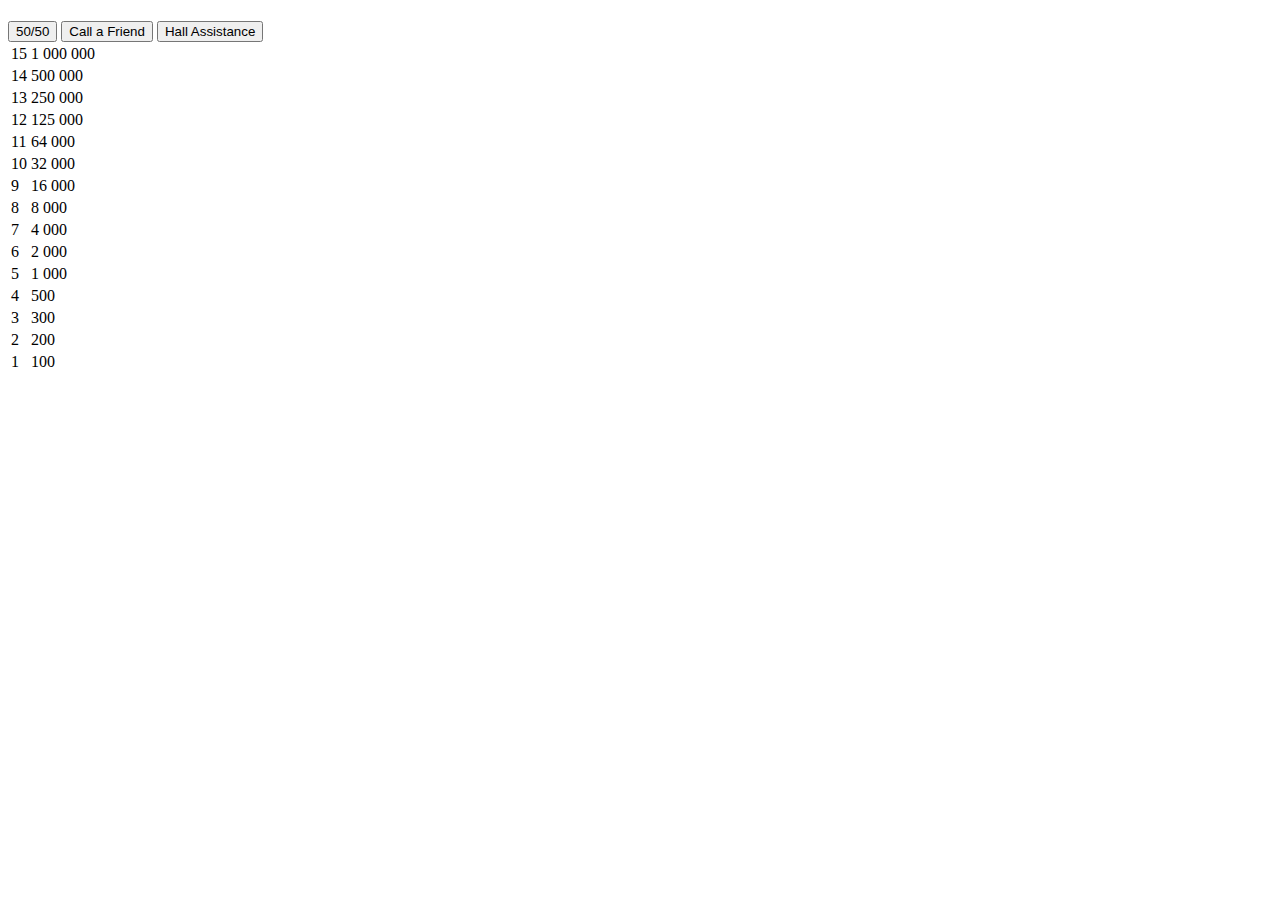
==== game.html @ 78b71aa6 "updated and improved  50/50 lifeline button" ====
<!DOCTYPE html>
<html lang="en">
<head>
    <meta charset="UTF-8">
    <meta name="viewport" content="width=device-width, initial-scale=1.0">
    <link rel="stylesheet" type="text/css" href="style.css">
    <title>Millionaire Game</title>
</head>
<body>
    
    <h1 id="question"></h1>
    <h2 id="choices"></h2>
    <button onclick="useFiftyFifty()">50/50</button>
    <button onclick="callAFriend()">Call a Friend</button>
    <button class="hint" onclick="getHallAssistance()">Hall Assistance</button>

    <table>
        <tr class="tr">
          <td>15</td><td>1 000 000</td>
        </tr>
        <tr>
          <td>14</td><td>500 000</td>
        </tr>
        <tr>
          <td>13</td><td>250 000</td>
        </tr>
        <tr>
          <td>12</td><td>125 000</td>
        </tr>
        <tr>
          <td>11</td><td>64 000</td>
        </tr>
        <tr class="tr">
          <td>10</td><td>32 000</td>
        </tr>
        <tr>
          <td>9</td><td>16 000</td>
        </tr>
        <tr>
          <td>8</td><td>8 000</td>
        </tr>
        <tr>
          <td>7</td><td>4 000</td>
        </tr>
        <tr>
          <td>6</td><td>2 000</td>
        </tr>
        <tr class="tr">
          <td>5</td><td>1 000</td>
        </tr>
        <tr>
          <td>4</td><td>500</td>
        </tr>
        <tr>
          <td>3</td><td>300</td>
        </tr>
        <tr>
          <td>2</td><td>200</td>
        </tr>	        	  	  
        <tr>
          <td>1</td><td>100</td>
        </tr>
      </table>
      <script src="script.js"></script>
</body>
</html>
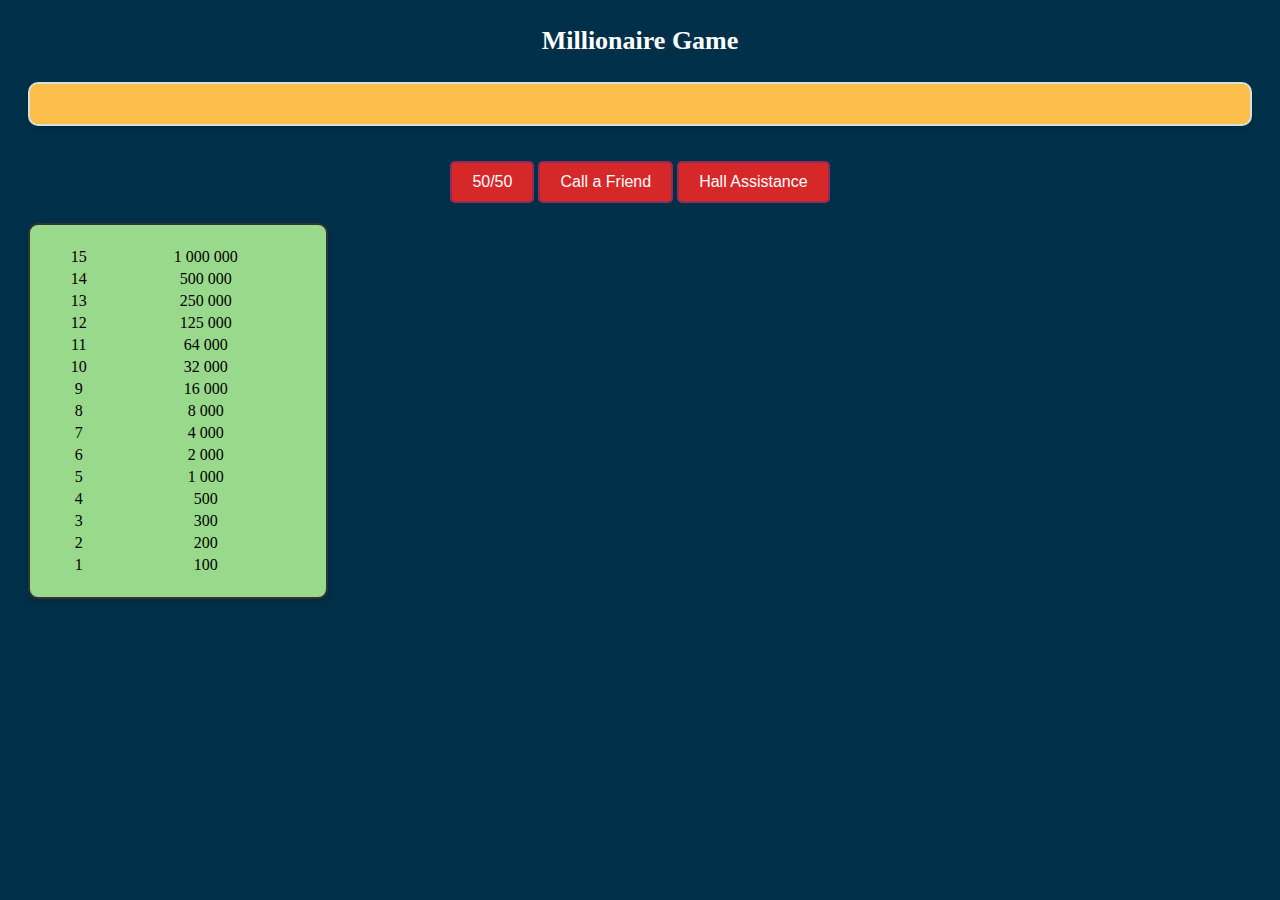
==== commit 52895385: "Updated HTML pages and JS code" ====
--- a/game.html
+++ b/game.html
@@ -1,66 +1,85 @@
 <!DOCTYPE html>
 <html lang="en">
 <head>
-    <meta charset="UTF-8">
-    <meta name="viewport" content="width=device-width, initial-scale=1.0">
-    <link rel="stylesheet" type="text/css" href="style.css">
-    <title>Millionaire Game</title>
+  <meta charset="UTF-8">
+  <meta name="viewport" content="width=device-width, initial-scale=1.0">
+  <link rel="stylesheet" type="text/css" href="assets/css/style.css">
+  <title>Millionaire Game</title>
 </head>
 <body>
-    
-    <h1 id="question"></h1>
-    <h2 id="choices"></h2>
-    <button onclick="useFiftyFifty()">50/50</button>
-    <button onclick="callAFriend()">Call a Friend</button>
-    <button class="hint" onclick="getHallAssistance()">Hall Assistance</button>
+    <header>
+        <h3>Millionaire Game</h3>
+      </header>
 
-    <table>
-        <tr class="tr">
-          <td>15</td><td>1 000 000</td>
-        </tr>
-        <tr>
-          <td>14</td><td>500 000</td>
-        </tr>
-        <tr>
-          <td>13</td><td>250 000</td>
-        </tr>
-        <tr>
-          <td>12</td><td>125 000</td>
-        </tr>
-        <tr>
-          <td>11</td><td>64 000</td>
-        </tr>
-        <tr class="tr">
-          <td>10</td><td>32 000</td>
-        </tr>
-        <tr>
-          <td>9</td><td>16 000</td>
-        </tr>
-        <tr>
-          <td>8</td><td>8 000</td>
-        </tr>
-        <tr>
-          <td>7</td><td>4 000</td>
-        </tr>
-        <tr>
-          <td>6</td><td>2 000</td>
-        </tr>
-        <tr class="tr">
-          <td>5</td><td>1 000</td>
-        </tr>
-        <tr>
-          <td>4</td><td>500</td>
-        </tr>
-        <tr>
-          <td>3</td><td>300</td>
-        </tr>
-        <tr>
-          <td>2</td><td>200</td>
-        </tr>	        	  	  
-        <tr>
-          <td>1</td><td>100</td>
-        </tr>
-      </table>
-      <script src="script.js"></script>
+  <h1 id="question"></h1>
+  <h2 id="choices"></h2>
+  <button class="hint" onclick="useFiftyFifty()">50/50</button>
+  <button class="hint" onclick="callAFriend()">Call a Friend</button>
+  <button class="hint" onclick="getHallAssistance()">Hall Assistance</button>
+
+  <table>
+    <tr class="tr">
+      <td>15</td>
+      <td>1 000 000</td>
+    </tr>
+    <tr>
+      <td>14</td>
+      <td>500 000</td>
+    </tr>
+    <tr>
+      <td>13</td>
+      <td>250 000</td>
+    </tr>
+    <tr>
+      <td>12</td>
+      <td>125 000</td>
+    </tr>
+    <tr>
+      <td>11</td>
+      <td>64 000</td>
+    </tr>
+    <tr class="tr">
+      <td>10</td>
+      <td>32 000</td>
+    </tr>
+    <tr>
+      <td>9</td>
+      <td>16 000</td>
+    </tr>
+    <tr>
+      <td>8</td>
+      <td>8 000</td>
+    </tr>
+    <tr>
+      <td>7</td>
+      <td>4 000</td>
+    </tr>
+    <tr>
+      <td>6</td>
+      <td>2 000</td>
+    </tr>
+    <tr class="tr">
+      <td>5</td>
+      <td>1 000</td>
+    </tr>
+    <tr>
+      <td>4</td>
+      <td>500</td>
+    </tr>
+    <tr>
+      <td>3</td>
+      <td>300</td>
+    </tr>
+    <tr>
+      <td>2</td>
+      <td>200</td>
+    </tr>
+    <tr>
+      <td>1</td>
+      <td>100</td>
+    </tr>
+  </table>
+  <script src="script.js"></script>
 </body>
+
 </html>--- a/assets/css/style.css
+++ b/assets/css/style.css
@@ -0,0 +1,91 @@
+body {
+  background-color: #003049;
+  object-position: center;
+  text-align: center;
+  height: 200px;
+}
+
+h1 {
+  background-color: #fcbf49;
+  border: 2px solid #d8e2dc;
+  border-radius: 10px;
+  color: black;
+  padding: 20px;
+  margin: 20px;
+  box-shadow: 0 5px 10px rgba(0, 0, 0, 0.1);
+  text-align: center;
+  position: relative;
+}
+
+h3 {
+  color: white;
+  font-size: 26px;
+}
+
+#choices {
+  font-size: 18px;
+  display: grid;
+  grid-template-columns: repeat(2, 1fr);
+  gap: 10px;
+}
+
+button {
+  background-color: #f77f00;
+  color: black;
+  border: solid 2px #8f2d56;
+  padding: 10px 20px;
+  cursor: pointer;
+  border-radius: 5px;
+  font-size: 16px;
+}
+
+.hint {
+  background-color: #d62828;
+  color: white;
+  padding: 10px 20px;
+  cursor: pointer;
+  border-radius: 5px;
+}
+
+table {
+  background-color: #99d98c;
+  border: 2px solid #333;
+  border-radius: 10px;
+  padding: 20px;
+  margin: 20px;
+  box-shadow: 0 5px 10px rgba(0, 0, 0, 0.1);
+  text-align: center;
+  width: 300px;
+}
+
+tr.highlighted {
+  background-color: #bc4749;
+  color: #fff;
+}
+
+.start {
+  text-align: center;
+}
+
+.start form {
+  display: flex;
+  flex-direction: column;
+  align-items: center;
+}
+
+.start input {
+  margin-bottom: 10px;
+  padding: 8px;
+  border: solid 3px #fcbf49;
+}
+
+.begin {
+  background-color: #fcbf49;
+  color: black;
+  border: solid 2px #776B5D;
+  padding: 10px 20px;
+  cursor: pointer;
+  border-radius: 5px;
+  font-size: 16px;
+  text-decoration: none;
+}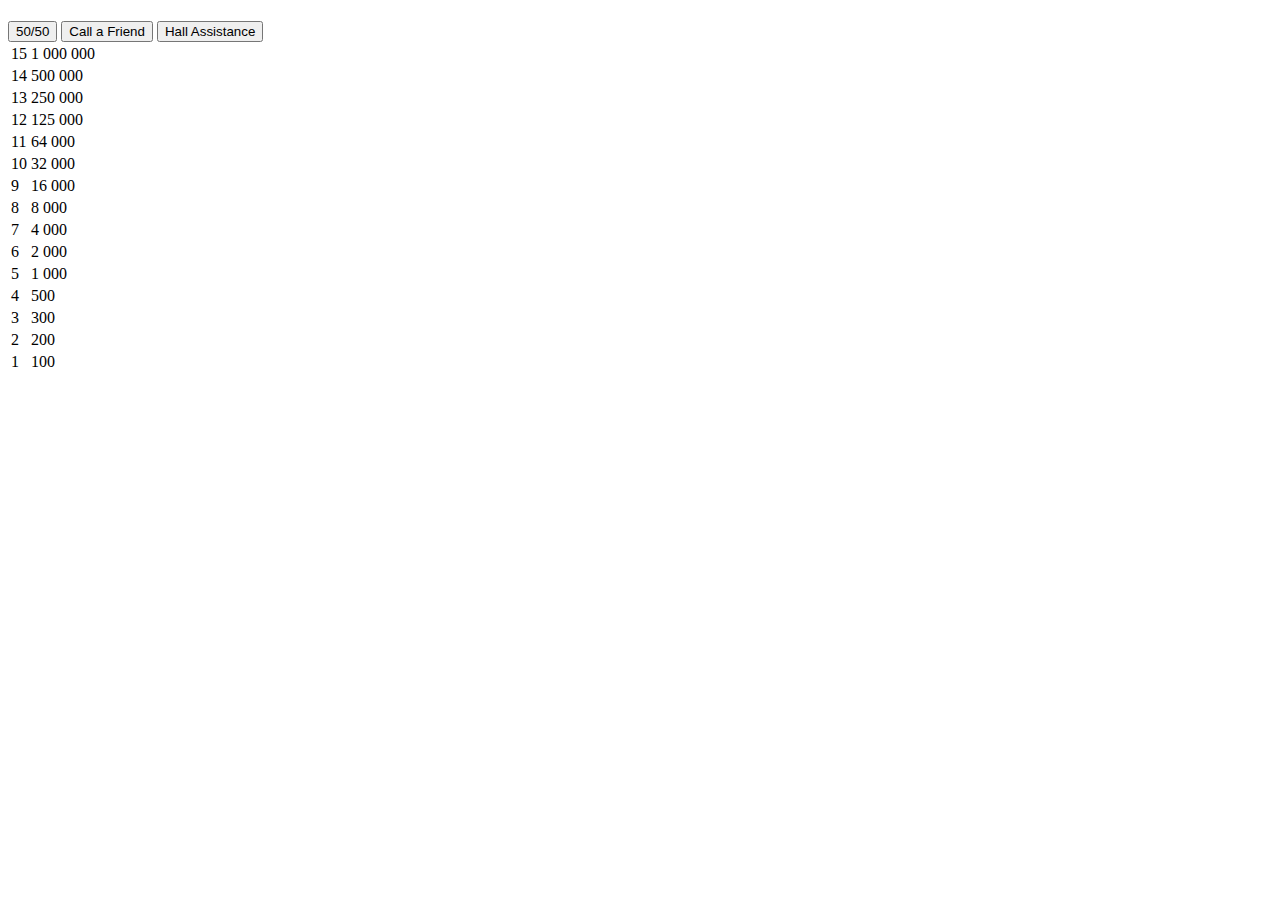
==== commit bc78bd54: "Styling added" ====
--- a/game.html
+++ b/game.html
@@ -3,20 +3,20 @@
 <head>
   <meta charset="UTF-8">
   <meta name="viewport" content="width=device-width, initial-scale=1.0">
-  <link rel="stylesheet" type="text/css" href="assets/css/style.css">
+  <link rel="stylesheet" type="text/css" href="style.css">
   <title>Millionaire Game</title>
 </head>
 <body>
-    <header>
-        <h3>Millionaire Game</h3>
-      </header>
-
+  <div class="container">
+  <div class="left-section">  
   <h1 id="question"></h1>
   <h2 id="choices"></h2>
   <button class="hint" onclick="useFiftyFifty()">50/50</button>
   <button class="hint" onclick="callAFriend()">Call a Friend</button>
   <button class="hint" onclick="getHallAssistance()">Hall Assistance</button>
+    </div>
 
+  <div class="table-section">
   <table>
     <tr class="tr">
       <td>15</td>
@@ -79,6 +79,8 @@
       <td>100</td>
     </tr>
   </table>
+    </div>
+    </div>
   <script src="script.js"></script>
 </body>
 
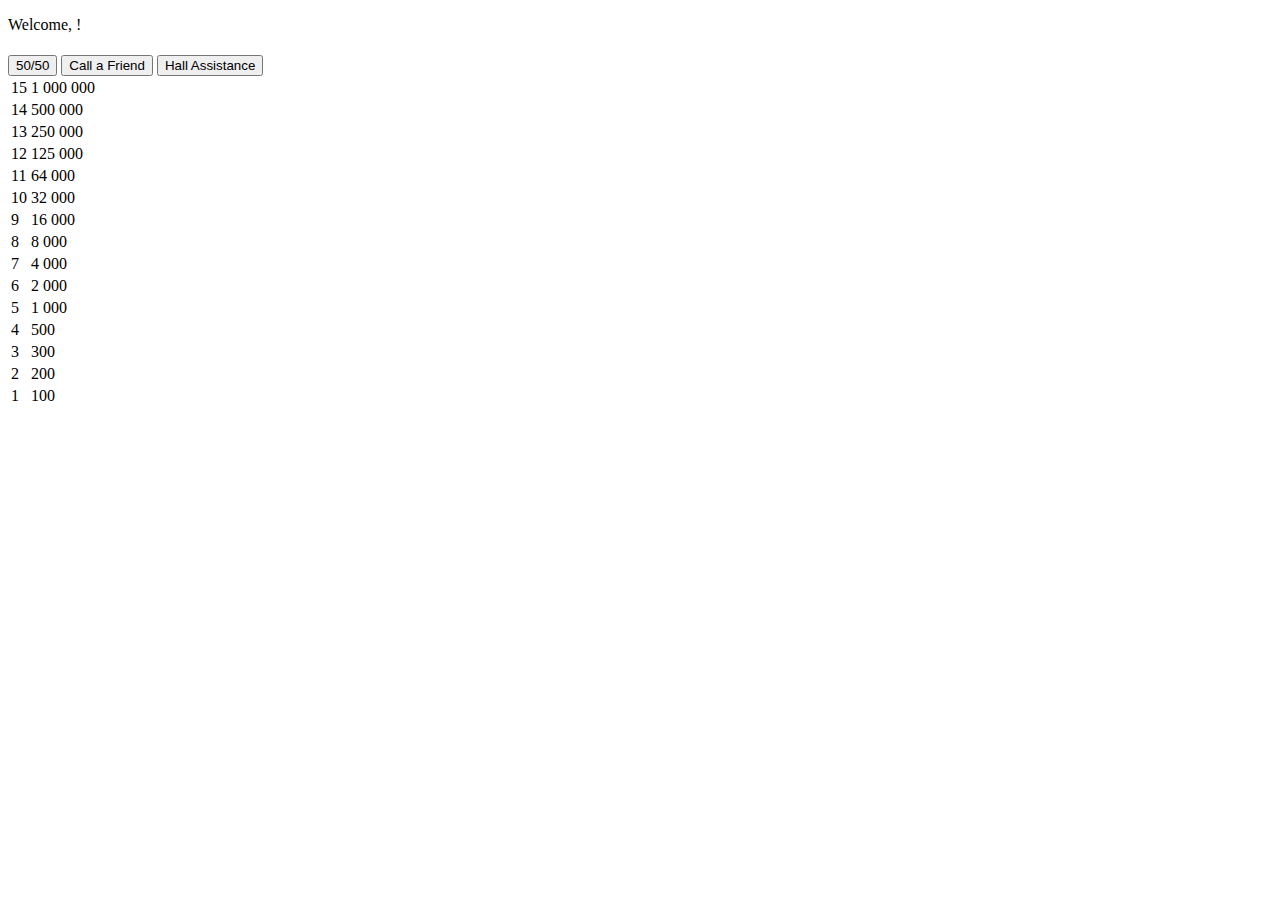
==== commit 0fecc72c: "Passing username as a URL parameter" ====
--- a/game.html
+++ b/game.html
@@ -7,6 +7,9 @@
   <title>Millionaire Game</title>
 </head>
 <body>
+  <header>
+    <p>Welcome, <span id="welcomeUsername"></span>!</p>
+  </header>
   <div class="container">
   <div class="left-section">  
   <h1 id="question"></h1>
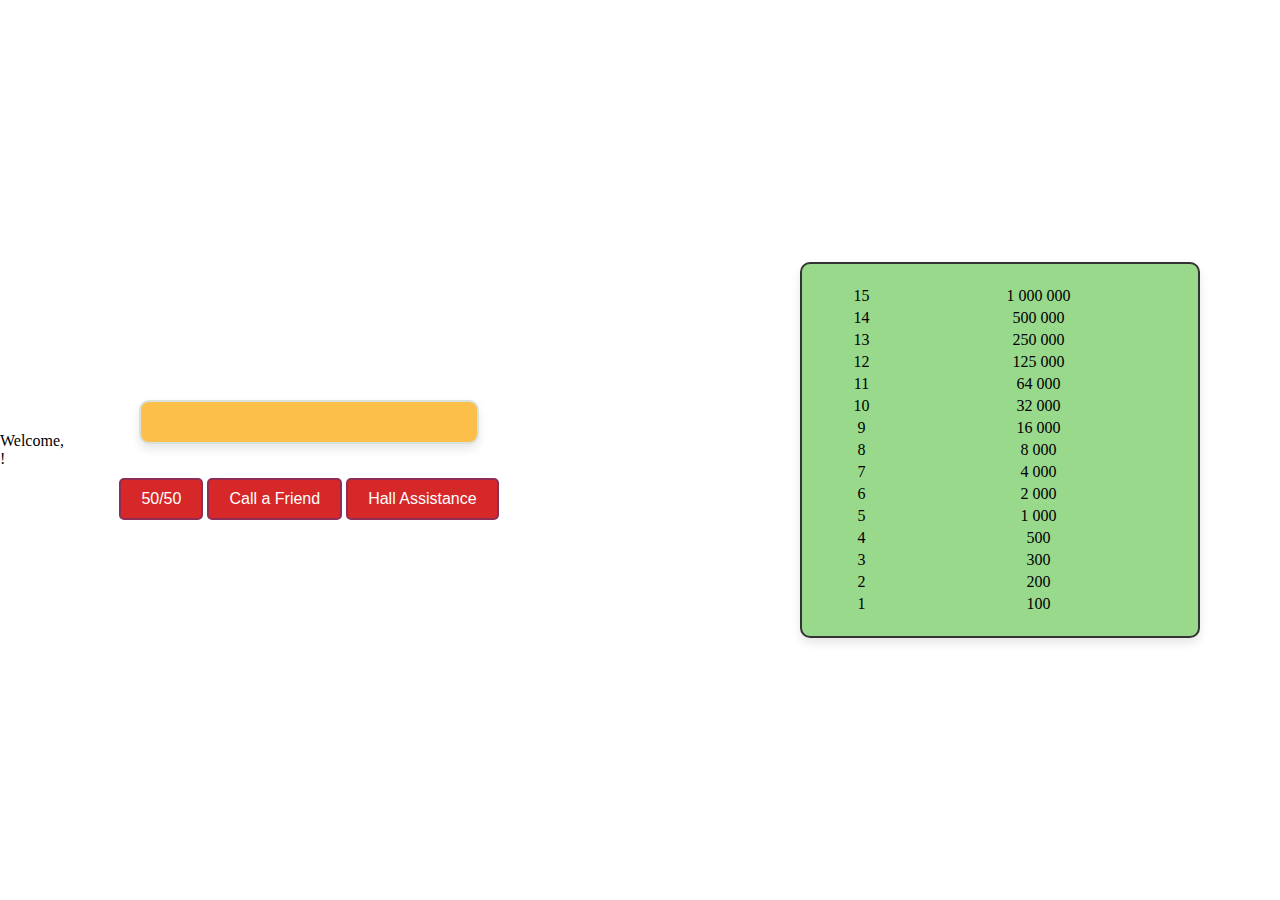
==== commit e4684b8c: "Update game.html" ====
--- a/game.html
+++ b/game.html
@@ -3,7 +3,7 @@
 <head>
   <meta charset="UTF-8">
   <meta name="viewport" content="width=device-width, initial-scale=1.0">
-  <link rel="stylesheet" type="text/css" href="style.css">
+  <link rel="stylesheet" type="text/css" href="assets/css/style.css">
   <title>Millionaire Game</title>
 </head>
 <body>
@@ -87,4 +87,4 @@
   <script src="script.js"></script>
 </body>
 
-</html>+</html>
--- a/assets/css/style.css
+++ b/assets/css/style.css
@@ -0,0 +1,118 @@
+body {
+  background: url('Who-Wants-to-be-a-millionaire.jpg') no-repeat center center fixed;
+  background-size: cover;
+  display: flex;
+  justify-content: space-between;
+  align-items: center;
+  height: 100vh;
+  margin: 0;
+}
+
+.container {
+  display: flex;
+  justify-content: space-between;
+  align-items: center;
+  width: 100%;
+}
+
+.table-section {
+  text-align: center;
+  margin-right: 60px;
+}
+
+.left-section {
+  text-align: center;
+  margin-left: 50px;
+}
+
+h1 {
+  background-color: #fcbf49;
+  border: 2px solid #d8e2dc;
+  border-radius: 10px;
+  color: black;
+  padding: 20px;
+  margin: 20px;
+  box-shadow: 0 5px 10px rgba(0, 0, 0, 0.1);
+  text-align: center;
+  position: relative;
+}
+
+h3 {
+  color: white;
+  font-size: 26px;
+  margin-left: 100px;
+  padding: 8px;
+  border: solid 3px #fcbf49;
+  background-color: pink;
+  width: 250px;
+  text-align: center;
+}
+
+#choices {
+  font-size: 18px;
+  display: grid;
+  grid-template-columns: repeat(2, 1fr);
+  gap: 10px;
+}
+
+button {
+  background-color: #f77f00;
+  color: black;
+  border: solid 2px #8f2d56;
+  padding: 10px 20px;
+  cursor: pointer;
+  border-radius: 5px;
+  font-size: 16px;
+}
+
+.hint {
+  background-color: #d62828;
+  color: white;
+  padding: 10px 20px;
+  cursor: pointer;
+  border-radius: 5px;
+}
+
+table {
+  background-color: #99d98c;
+  border: 2px solid #333;
+  border-radius: 10px;
+  padding: 20px;
+  margin: 20px;
+  box-shadow: 0 5px 10px rgba(0, 0, 0, 0.1);
+  text-align: center;
+  width: 400px;
+}
+
+tr.highlighted {
+  background-color: #bc4749;
+  color: #fff;
+}
+
+.start {
+  text-align: center;
+}
+
+.start form {
+  display: flex;
+  flex-direction: column;
+  align-items: center;
+  margin-right: 100px;
+}
+
+.start input {
+  margin-bottom: 10px;
+  padding: 8px;
+  border: solid 3px #fcbf49;
+}
+
+.begin {
+  background-color: pink;
+  color: black;
+  border: solid 2px #776B5D;
+  padding: 10px 20px;
+  cursor: pointer;
+  border-radius: 5px;
+  font-size: 16px;
+  text-decoration: none;
+}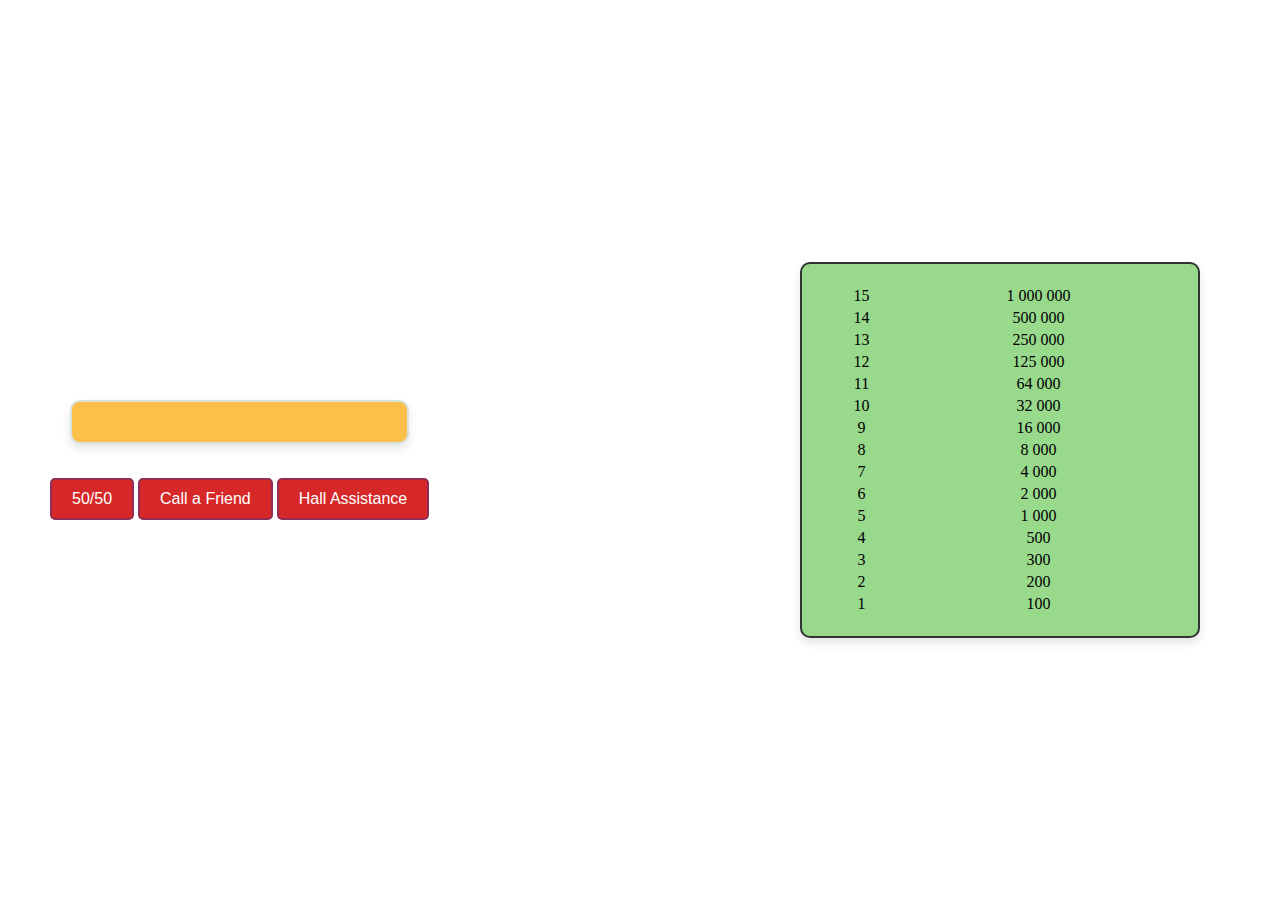
==== commit ef60d665: "Old images removed, new ones added" ====
--- a/game.html
+++ b/game.html
@@ -7,9 +7,7 @@
   <title>Millionaire Game</title>
 </head>
 <body>
-  <header>
-    <p>Welcome, <span id="welcomeUsername"></span>!</p>
-  </header>
+ 
   <div class="container">
   <div class="left-section">  
   <h1 id="question"></h1>
@@ -87,4 +85,4 @@
   <script src="script.js"></script>
 </body>
 
-</html>
+</html>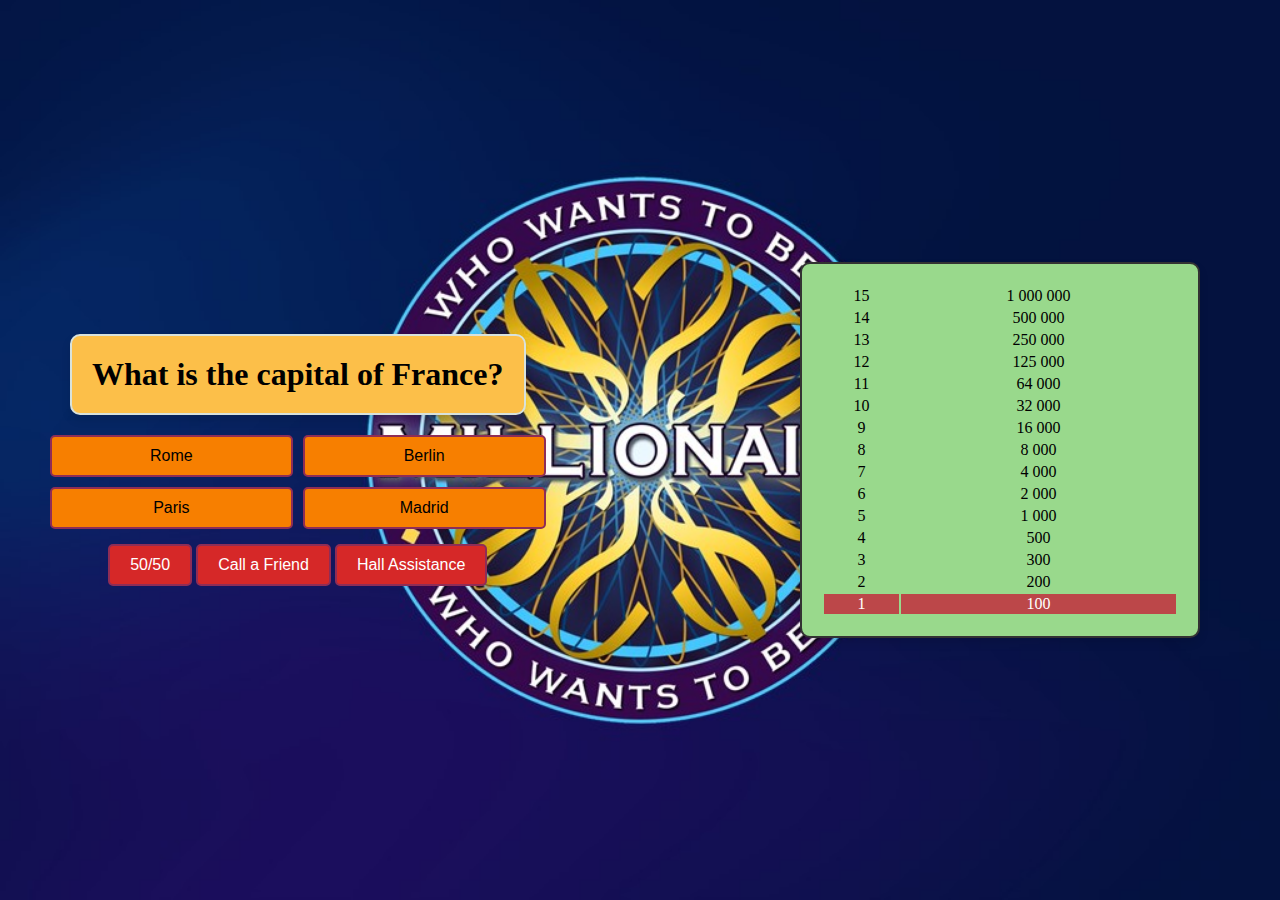
==== commit e5724827: "links updated, new images uploaded" ====
--- a/game.html
+++ b/game.html
@@ -82,7 +82,7 @@
   </table>
     </div>
     </div>
-  <script src="script.js"></script>
+  <script src="assets/javascript/script.js"></script>
 </body>
 
-</html>+</html>
--- a/assets/css/style.css
+++ b/assets/css/style.css
@@ -1,5 +1,5 @@
 body {
-  background: url('Who-Wants-to-be-a-millionaire.jpg') no-repeat center center fixed;
+  background: url('../images/Who-Wants-to-be-a-millionaire.jpg') no-repeat center center fixed;
   background-size: cover;
   display: flex;
   justify-content: space-between;
